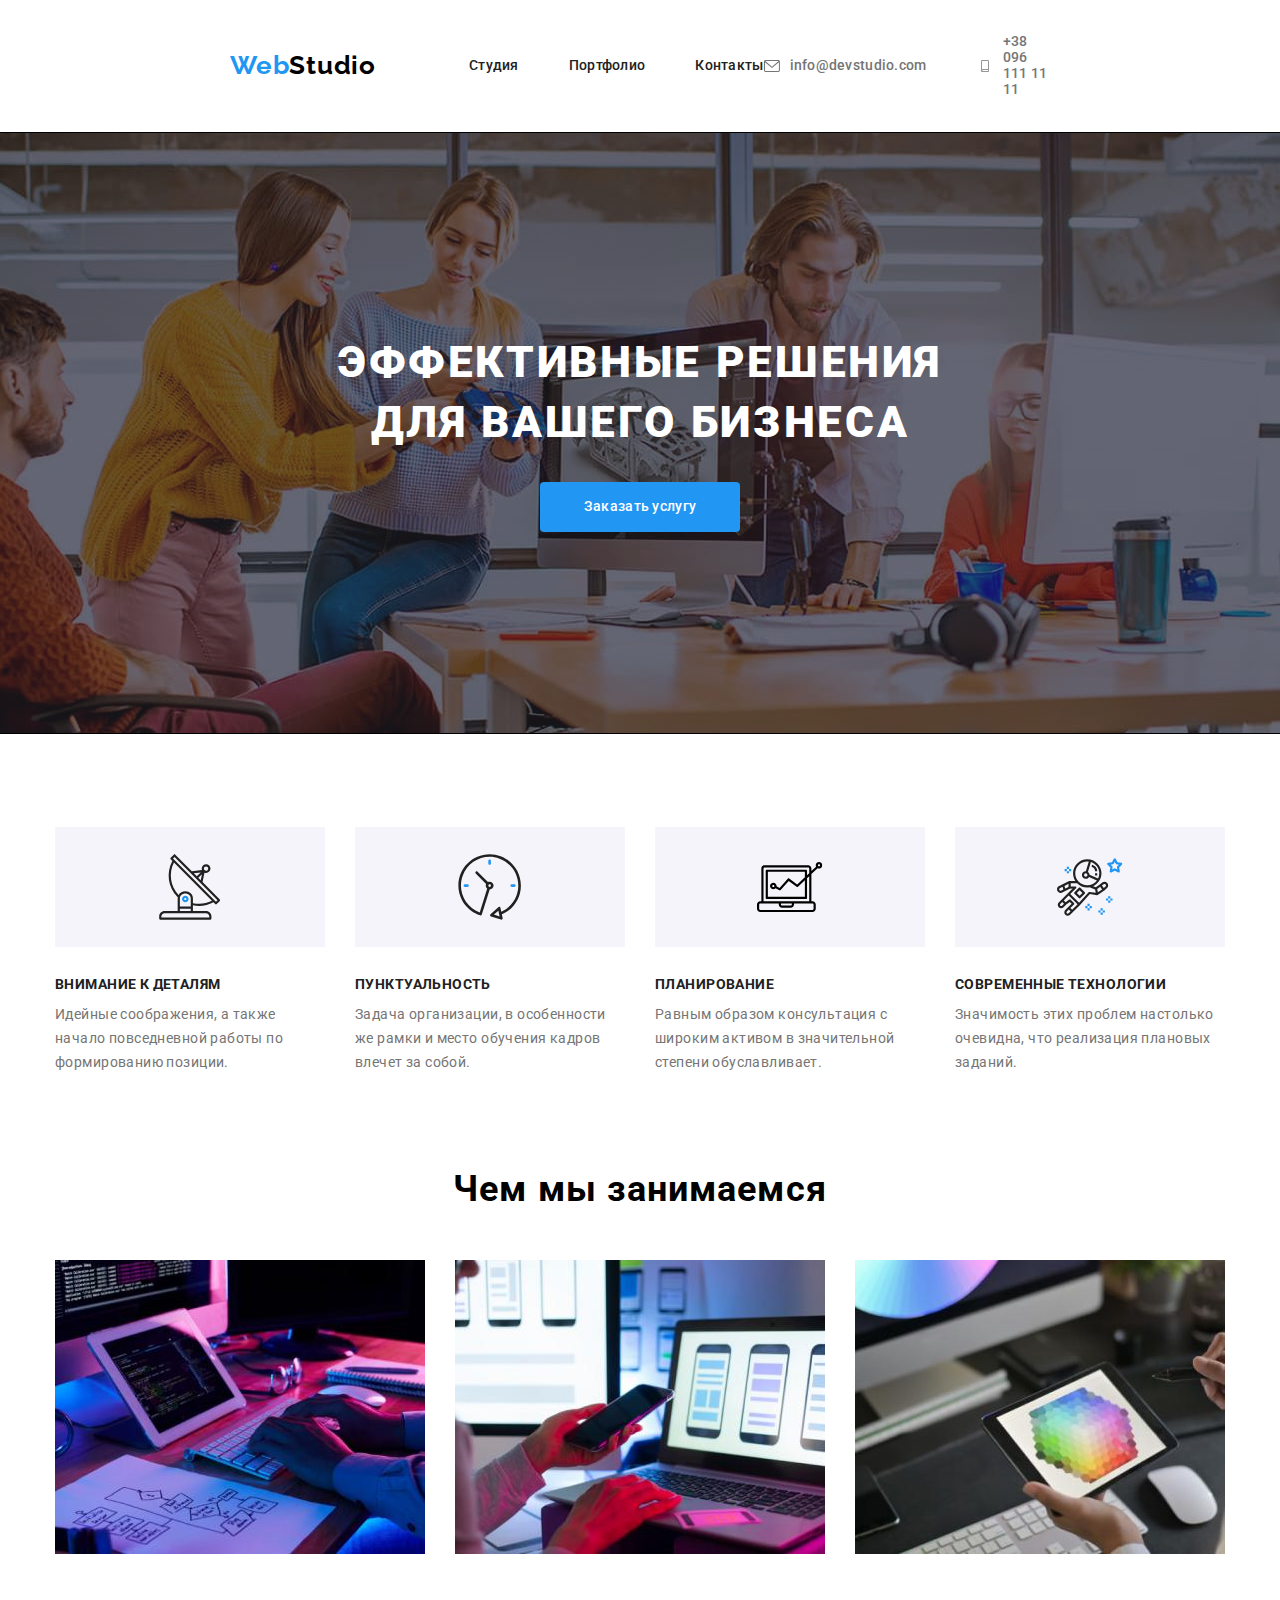
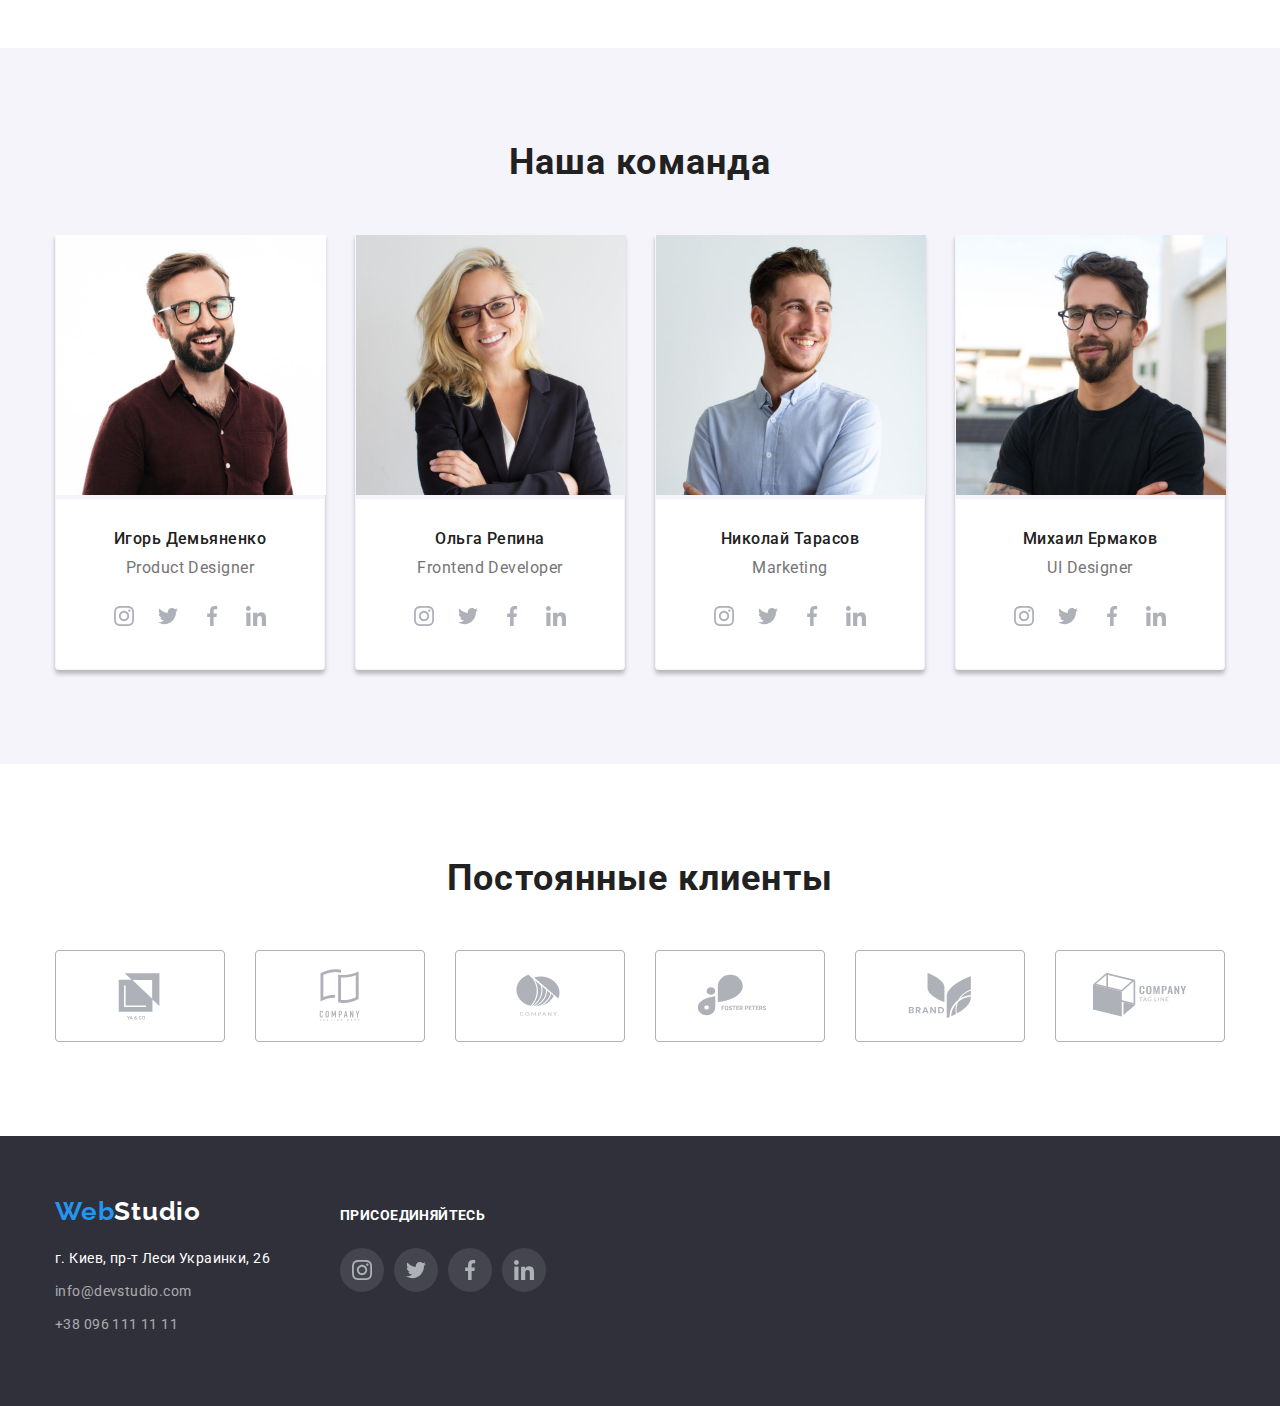
==== index.html @ 8569e3a6 "HW-4 first" ====
<!DOCTYPE html>
<html lang="ru">
<head>
    <meta charset="UTF-8">
    <meta http-equiv="X-UA-Compatible" content="IE=edge">
    <meta name="viewport" content="width=device-width, initial-scale=1.0">
    <title>Document</title>
    <link rel="preconnect" href="https://fonts.googleapis.com" />
    <link rel="preconnect" href="https://fonts.gstatic.com" crossorigin />
    <link
      href="https://fonts.googleapis.com/css2?family=Raleway:wght@700&family=Roboto:wght@400;500;700&display=swap"
      rel="stylesheet"
    />
   <link rel="preconnect" href="https://fonts.googleapis.com">
    <link rel="preconnect" href="https://fonts.gstatic.com" crossorigin>
    <link href="https://fonts.googleapis.com/css2?family=Roboto:wght@900&display=swap" rel="stylesheet">
     <link rel="stylesheet" href="https://cdnjs.cloudflare.com/ajax/libs/modern-normalize/1.1.0/modern-normalize.min.css"/>
    <link rel="stylesheet" href="./css/styles.css">
    
</head>

<body>

<!-- Шапка сайта-->

    <header class="header">
      <div class="conteiner header-main">
        <nav class="header-navigation">
        <a class="logo" href="./index.html">
          <span class="logo-span">Web</span>Studio
        </a>
        <ul class="list header-list">
          <li class="header-item">
            <a class="link header-link" href="">Студия</a>
          </li>
          <li class="header-item">
            <a class="link header-link" href="./portfolio.html">Портфолио</a>
          </li>
          <li class="header-item">
            <a class="link header-link" href="">Контакты</a>
          </li>
        </ul>
      </nav>

      <ul class="list list-link link-contacts">
        <li class="contacts-link">
          <a class="link link-mail" href="milto:info@devstudio.com">
          <div class="icon">
          <svg class="icon-link-mail" width="16" height="12" >
            <use href="./images/icons/symbol-defs.svg#icon-envelope-hover">
            </use>
          </svg>
          </div>
          info@devstudio.com
          </a>
        </li>
        <li class="contacts-link">
          <a class="link link-phone" href="tel:+380961111111">
          <div class="icon">
          <svg class="icon-link-phone" width="16" height="12">
            <use href="./images/icons/symbol-defs.svg#icon-smartphone1">
            </use>
          </svg>
          </div>
          +38 096 111 11 11
          </a>
        </li>
      </ul>
    </div>
    </header>

<!--Основная информация сайта-->
<main>
  
  <section class="hero-main"> 
    <div class=" conteiner">
    <h1 class="main-title">Эффективные решения</br> для вашего бизнеса</h1>
    <button type="button" class="hero-btn">Заказать услугу</button>
  </div>
  </section>
 
   
  <section class="conteiner-hero">
      <div class="conteiner"> 
        <ul class="list list-specification">
            <li class="item-specification">
              <div class="thumb">
                <svg class="item-specification-thumb" width="65.32" height="70">
                  <use href="./images/icons/symbol-defs.svg#icon-antenna-1">
                </use> 
                </svg>
              </div>
            <h3 class="title-specification">Внимание к деталям</h3>
            <p class="content-specification">Идейные соображения, а также начало повседневной работы по формированию позиции.</p>
            </li>
            <li class="item-specification">
              <div class="thumb">
                <svg class="item-specification-thumb" width="65.32" height="70">
                  <use href="./images/icons/symbol-defs.svg#icon-clock-1">
                </use> 
                </svg>
              </div>
            <h3 class="title-specification">Пунктуальность</h3>
            <p class="content-specification">Задача организации, в особенности же рамки и место обучения кадров влечет за собой.</p>
            </li>
            <li class="item-specification">
              <div class="thumb">
                <svg class="item-specification-thumb" width="65.32" height="70">
                  <use href="./images/icons/symbol-defs.svg#icon-Vector">
                </use> 
                </svg>
              </div>
            <h3 class="title-specification">Планирование</h3>
            <p class="content-specification">Равным образом консультация с широким активом в значительной степени обуславливает.</p>
            </li>
            <li class="item-specification"> 
              <div class="thumb">
                <svg class="item-specification-thumb" width="65.32" height="70">
                  <use href="./images/icons/symbol-defs.svg#icon-astronaut-1">
                </use> 
                </svg>
              </div>
            <h3 class="title-specification">Современные технологии</h3>
            <p class="content-specification">Значимость этих проблем настолько очевидна, что реализация плановых заданий.</p>
            </li>
        </ul>
        </div>
    </section>
      
    <section class="conteiner-work">
      <div class="conteiner">
        <h2 class="hero-title-work">Чем мы занимаемся</h2>
        <ul class="list list-work">
            <li class="list-work-foto">
            <img src="./images/works 1 (1).jpg" 
            alt="фото работы на компьютере"
            width="370"
            height="294">
            </li>
            <li class="list-work-foto">
            <img src="./images/works 2.jpg" 
            alt="фото работы на ноутбуке"
             width="370"
            height="294">
            </li>
            <li class="list-work-foto">
            <img src="./images/works 3.jpg" alt="фото работы на планшете"
             width="370"
            height="294">
            </li>
        </ul>
      </div>
    </section>
    
      <section class="conteiner-team">
      <div class="conteiner">
        <h2 class="title-team">Наша команда</h2>
        <ul class="list list-team">
            <li class="card-mamber"><img src="./images/team/team card 1.jpg" 
                alt="фото сотрудника компании" 
                width="270" 
                height="260">
            <div class="footer-card">
                <h3 class="name-mamber">Игорь Демьяненко</h3>
                <p lang="en" class="position-mamber">Product Designer</p>
                 
                <ul class="list social-team-list">
                  <li class="social-team-item">
                    <a href="" class="link mamber-social-link">
                      <svg class="mamber-social-icon" width="20" height="20">
                        <use href="./images/icons/symbol-defs.svg#icon-instagram-2">
                        </use>
                      </svg>
                    </a>
                  </li>
                <li class="social-team-item">
                    <a href="" class="link mamber-social-link">
                      <svg class="mamber-social-icon" width="20" height="20">
                        <use href="./images/icons/symbol-defs.svg#icon-twitter-1">
                        </use>
                      </svg>
                    </a>
                  </li>
                  <li class="social-team-item">
                    <a href="" class="link mamber-social-link">
                      <svg class="mamber-social-icon" width="20" height="20">
                        <use href="./images/icons/symbol-defs.svg#icon-facebook-1">
                        </use>
                      </svg>
                    </a>
                  </li>
                  <li class="social-team-item">
                    <a href="" class="link mamber-social-link">
                      <svg class="mamber-social-icon" width="20" height="20">
                        <use href="./images/icons/symbol-defs.svg#icon-linkedin-1">
                        </use>
                      </svg>
                    </a>
                  </li>
                </ul>
              </div>

            </li>
            <li class="card-mamber"><img src="./images/team/team card 2.jpg" 
                alt="фото сотрудника компании" 
                width="270" 
                height="260">
                <div class="footer-card">
                <h3 class="name-mamber">Ольга Репина</h3>
                <p lang="en" class="position-mamber">Frontend Developer</p>
              <ul class="list social-team-list">
                  <li class="social-team-item">
                    <a href="" class="link mamber-social-link">
                      <svg class="mamber-social-icon" width="20" height="20">
                        <use href="./images/icons/symbol-defs.svg#icon-instagram-2">
                        </use>
                      </svg>
                    </a>
                  </li>
                <li class="social-team-item">
                    <a href="" class="link mamber-social-link">
                      <svg class="mamber-social-icon" width="20" height="20">
                        <use href="./images/icons/symbol-defs.svg#icon-twitter-1">
                        </use>
                      </svg>
                    </a>
                  </li>
                  <li class="social-team-item">
                    <a href="" class="link mamber-social-link">
                      <svg class="mamber-social-icon" width="20" height="20">
                        <use href="./images/icons/symbol-defs.svg#icon-facebook-1">
                        </use>
                      </svg>
                    </a>
                  </li>
                  <li class="social-team-item">
                    <a href="" class="link mamber-social-link">
                      <svg class="mamber-social-icon" width="20" height="20">
                        <use href="./images/icons/symbol-defs.svg#icon-linkedin-1">
                        </use>
                      </svg>
                    </a>
                  </li>
                </ul>  
              </div>
            </li>
            <li  class="card-mamber"><img src="./images/team/team card 3.jpg" 
                alt="фото сотрудника компании" 
                width="270" 
                height="260">
                <div class="footer-card">
                <h3 class="name-mamber">Николай Тарасов</h3>
                <p lang="en" class="position-mamber">Marketing</p>
                <ul class="list social-team-list">
                  <li class="social-team-item">
                    <a href="" class="link mamber-social-link">
                      <svg class="mamber-social-icon" width="20" height="20">
                        <use href="./images/icons/symbol-defs.svg#icon-instagram-2">
                        </use>
                      </svg>
                    </a>
                  </li>
                <li class="social-team-item">
                    <a href="" class="link mamber-social-link">
                      <svg class="mamber-social-icon" width="20" height="20">
                        <use href="./images/icons/symbol-defs.svg#icon-twitter-1">
                        </use>
                      </svg>
                    </a>
                  </li>
                  <li class="social-team-item">
                    <a href="" class="link mamber-social-link">
                      <svg class="mamber-social-icon" width="20" height="20">
                        <use href="./images/icons/symbol-defs.svg#icon-facebook-1">
                        </use>
                      </svg>
                    </a>
                  </li>
                  <li class="social-team-item">
                    <a href="" class="link mamber-social-link">
                      <svg class="mamber-social-icon" width="20" height="20">
                        <use href="./images/icons/symbol-defs.svg#icon-linkedin-1">
                        </use>
                      </svg>
                    </a>
                  </li>
                </ul>
                </div>
            </li>
            <li class="card-mamber"><img src="./images/team/team card 4.jpg" 
                alt="фото сотрудника компании" 
                width="270" 
                height="260">
                <div class="footer-card">
                <h3 class="name-mamber">Михаил Ермаков</h3>
                <p lang="en" class="position-mamber">UI Designer</p>
                <ul class="list social-team-list">
                  <li class="social-team-item">
                    <a href="" class="link mamber-social-link">
                      <svg class="mamber-social-icon" width="20" height="20">
                        <use href="./images/icons/symbol-defs.svg#icon-instagram-2">
                        </use>
                      </svg>
                    </a>
                  </li>
                <li class="social-team-item">
                    <a href="" class="link mamber-social-link">
                      <svg class="mamber-social-icon" width="20" height="20">
                        <use href="./images/icons/symbol-defs.svg#icon-twitter-1">
                        </use>
                      </svg>
                    </a>
                  </li>
                  <li class="social-team-item">
                    <a href="" class="link mamber-social-link">
                      <svg class="mamber-social-icon" width="20" height="20">
                        <use href="./images/icons/symbol-defs.svg#icon-facebook-1">
                        </use>
                      </svg>
                    </a>
                  </li>
                  <li class="social-team-item">
                    <a href="" class="link mamber-social-link">
                      <svg class="mamber-social-icon" width="20" height="20">
                        <use href="./images/icons/symbol-defs.svg#icon-linkedin-1">
                        </use>
                      </svg>
                    </a>
                  </li>
                </ul>
                </div>
            </li>
        </ul>
      </div>
     </section>

     <section class="clients">
       <div class="conteiner">
         <h2 class="title-clients">Постоянные клиенты</h2>
         <ul class="list list-clients">

           <li class="link card-client">
             <a href="" class="item-client">
             <svg class="logo-client" width="106" height="60">
               <use href="/images/icons/symbol-defs.svg#icon-Logo">

               </use>
             </svg>
             </a>
           </li>
           <li class="link card-client">
             <a href="" class="item-client">
             <svg class="logo-client" width="106" height="60">
               <use href="/images/icons/symbol-defs.svg#icon-Logo-1">

               </use>
             </svg>
             </a>
           </li>
           <li class="link card-client">
             <a href="" class="item-client">
             <svg class="logo-client" width="106" height="60">
               <use href="/images/icons/symbol-defs.svg#icon-Logo-2">

               </use>
             </svg>
             </a>
           </li>
           <li class="link card-client">
             <a href="" class="item-client">
             <svg class="logo-client" width="106" height="60">
               <use href="/images/icons/symbol-defs.svg#icon-Logo-3">

               </use>
             </svg>
             </a>
           </li>
           <li class="link card-client">
             <a href="" class="item-client">
             <svg class="logo-client" width="106" height="60">
               <use href="/images/icons/symbol-defs.svg#icon-Logo-4">

               </use>
             </svg>
             </a>
           </li>
           <li class="link card-client">
             <a href="" class="item-client">
             <svg class="logo-client" width="106" height="60">
               <use href="/images/icons/symbol-defs.svg#icon-Logo-5">

               </use>
             </svg>
             </a>
           </li>

         </ul>
       </div>
       
     </section>
  
    </main>

     <footer class="conteiner-footer">
    <div class="conteiner footer-main">
      <div class="conteiner-footer-inform">
          <a class="logo logo-footer" href="./index.html">
            <span class="logo-span">Web</span>Studio
          </a>

          <address class="address">г. Киев, пр-т Леси Украинки, 26</address>
          <ul class="list list-link list-link-footer">
            <li>
              <a class="link footer-link" href="milto:info@devstudio.com"
                >info@devstudio.com</a
              >
            </li>
            <li>
              <a class="link footer-link" href="tel:+380961111111"
                >+38 096 111 11 11</a
              >
            </li>
          </ul>
          </div>
          <div class="conteiner-footer-social-links">
          <h2 class="title-social-links">присоединяйтесь</h2>
          <ul class="list social-list-footer">
                  <li class="social-footer-item">
                    <a href="" class="link footer-social-link">
                      <svg class="footer-social-icon" width="20" height="20">
                        <use href="./images/icons/symbol-defs.svg#icon-instagram-2">
                        </use>
                      </svg>
                    </a>
                  </li>
                <li class="social-footer-item">
                    <a href="" class="link footer-social-link">
                      <svg class="footer-social-icon" width="20" height="20">
                        <use href="./images/icons/symbol-defs.svg#icon-twitter-1">
                        </use>
                      </svg>
                    </a>
                  </li>
                  <li class="social-footer-item">
                    <a href="" class="link footer-social-link">
                      <svg class="footer-social-icon" width="20" height="20">
                        <use href="./images/icons/symbol-defs.svg#icon-facebook-1">
                        </use>
                      </svg>
                    </a>
                  </li>
                  <li class="social-footer-item">
                    <a href="" class="link footer-social-link">
                      <svg class="footer-social-icon" width="20" height="20">
                        <use href="./images/icons/symbol-defs.svg#icon-linkedin-1">
                        </use>
                      </svg>
                    </a>
                  </li>
                </ul>
          </div>
      </div>
 </footer>
</body>
</html>
---- css/styles.css ----
:root {
  --main-title-color: #ffffff;
  --second-title-color: #212121;
  --main-text-color: #757575;
  --second-text-color: rgba(255, 255, 255, 0.6);
  --third-text-color: #212121;
  --accent-color: #2196f3;
  --first-btn-color: #2196f3;
  --second-btn-color: #ffffff;
  --third-btn-color: #212121;
  --background-btn: #f5f4fa;
  --header-text-color: #ffffff;
  --header-second-text-color: #212121;
  --header-third-text-color: #757575;
  --footer-text-color: #ffffff;
  --footer-second-link-color: rgba(255, 255, 255, 0.6);
  --header-mail-color: #2196f3;
  --logo-color: #000000;
  --logo-color-footer: #fff;
  --logo-span-color: #2196f3;
  --link-color: #212121;
  --second-link-color: #757575;
  --link-accent: #2196f3;
  --border-color-head: #ececec;
  --background-color-footer: #2f303a;
  --background-color-team: #f5f4fa;
  --link-color-second: #afb1b8;
}
body {
  font-family: Roboto, sans-serif;
  margin: 0;
}

P h1,
h2,
h3,
h4,
h5,
h6 {
  margin: 0;
}

.list {
  list-style: none;
  text-decoration: none;
  margin: 0;
  padding: 0;
}

.conteiner {
  width: 1200px;
  padding-left: 15px;
  padding-right: 15px;

  margin-left: auto;
  margin-right: auto;
  padding-top: -94px;
  padding-bottom: -94px;
}

.list-btn {
  display: flex;
  align-items: center;
  justify-content: center;
  margin-bottom: 50px;
}

.list-btn .title-btn + .title-btn {
  margin-left: 8px;
}

.link {
  text-decoration: none;
  font-weight: 500;
  font-size: 14px;
  line-height: 1.14;
  letter-spacing: 0.02em;
  color: var(--second-link-color);
  cursor: pointer;
}

.link:hover,
.link:focus {
  color: var(--link-accent);
}

.header {
  display: flex;
  padding: 24px 215px;
  border-bottom: 1px solid var(--border-color-head);
}

.header-main {
  display: flex;
  align-items: center;
  justify-content: space-around;
}

.link-contacts {
  display: inline-flex;

  align-items: center;
  margin-left: auto;

  font-weight: 500;
  font-size: 14px;
  line-height: 1.14;
  letter-spacing: 0.02em;
  color: var(--second-link-color);
}

.contacts-link {
  display: flex;
  padding-top: 10px;
  padding-bottom: 10px;
}
.link-contacts .contacts-link + .contacts-link {
  margin-left: 50px;
}

.icon {
  display: flex;
  margin-right: 10px;
  align-items: center;
  justify-content: center;
}

.link-mail {
  display: flex;
  align-items: center;
  justify-content: center;
}

.link-mail:hover,
.link-mail:focus {
  color: var(--accent-color);
}

.icon-link-mail:hover,
.icon-link-mail:focus {
  color: var(--link-accent);
}
.icon-link-mail {
  display: flex;
  align-items: center;
  justify-content: center;
  fill: currentColor;
}

.link-phone {
  display: flex;
  align-items: center;
  justify-content: center;
}

.link-phone:hover,
.link-phone:focus {
  color: var(--accent-color);
}

.icon-link-phone {
  display: flex;
  align-items: center;
  justify-content: center;
  fill: currentColor;
}

.icon-link-phone:hover,
.icon-link-phone:focus {
  fill: var(--link-accent);
}

.header-navigation {
  display: flex;
  align-items: center;
  justify-content: center;

  text-decoration: none;
  font-weight: 700;
  font-size: 26px;
  line-height: 1.19;
  letter-spacing: 0.03em;
  color: var(--header-second-text-color);
}

.logo {
  font-family: Raleway;
  text-decoration: none;
  margin-right: 93px;
  margin-left: 0;
  font-weight: 700;
  font-size: 26px;
  line-height: 1.19;
  letter-spacing: 0.03em;
  color: var(--logo-color);
}
.logo-span {
  font-family: Raleway;
  text-decoration: none;
  font-weight: bold;
  font-size: 26px;
  line-height: 31px;
  letter-spacing: 0.03em;
  color: var(--logo-span-color);
}

.header-list {
  display: flex;
}

.header-list .header-item + .header-item {
  margin-left: 50px;
}
.header-item:last-child {
  margin-right: 0;
}

.header-link {
  display: block;
  font-weight: 500;
  font-size: 14px;
  line-height: 1.14;
  letter-spacing: 0.02em;
  padding-bottom: 10px;
  padding-top: 10px;

  color: var(--link-color);
}

.hero-main {
  max-width: 1600px;
  height: 600px;
  margin-left: auto;
  margin-right: auto;
  outline: 1px solid black;
  background-image: linear-gradient(
      to right,
      rgba(47, 48, 58, 0.4),
      rgba(47, 48, 58, 0.4)
    ),
    url("../images/Img.jpg");
  background-repeat: no-repeat;
  background-size: cover;
  background-position: center;
  background-color: rgba(47, 48, 58, 0.4);

  text-align: center;
  justify-content: center;
  padding-top: 200px;
  padding-bottom: 200px;
}
.main-title {
  margin-top: 0;
  margin-bottom: 30px;

  font-weight: 900;
  font-size: 44px;
  line-height: 1.36;
  text-align: center;
  letter-spacing: 0.06em;
  text-transform: uppercase;
  color: var(--main-title-color);
}

.hero-btn {
  display: inline-block;
  justify-content: center;
  border-radius: 4px;
  padding: 10px 32px;
  min-width: 200px;
  min-height: 50px;
  justify-content: center;
  border: 1px solid transparent;
  text-align: center;

  font-weight: 500;
  font-size: 14px;
  line-height: 1.14;
  letter-spacing: 0.02em;
  color: var(--second-btn-color);
  background-color: var(--first-btn-color);
}
.conteiner-hero {
  padding-top: 94px;
  padding-bottom: 94px;
  margin: 0;
}

.list-specification {
  display: flex;
  margin: 0;
}
.list-specification .item-specification + .item-specification {
  margin-left: 30px;
}

.item-specification {
  display: block;
  width: 270px;

  margin: 0;
  padding: 0;
}

.thumb {
  width: 270px;
  height: 120px;
  background-color: #f5f4fa;
  margin-bottom: 30px;
}

.thumb > .item-specification-thumb {
  margin: 25px 102.34px;
  object-position: center;
}

.conteiner-work {
  display: block;
  text-align: center;
  padding-bottom: 94px;
  padding-left: 0;
  padding-right: 0;
}

.hero-title-work {
  font-style: normal;
  font-weight: bold;
  font-size: 36px;
  line-height: 1.16;
  text-align: center;
  letter-spacing: 0.03em;

  padding: 0;
  margin-top: 0;
  margin-bottom: 50px;
}

.list-work {
  display: flex;
  margin: 0;
  justify-content: space-between;
}
.list-work-foto {
  display: flex;
  width: 370px;
}

.list-work .list-work-foto + .list-work-foto {
  margin-left: 30px;
}

.title-btn-portfolio {
  display: inline-block;
  border-radius: 4px;
  padding: 6px 22px;

  font-family: inherit;
  font-style: normal;
  font-weight: 500;
  font-size: 16px;
  line-height: 1.62;
  text-align: center;
  letter-spacing: 0.03em;
  color: var(--third-btn-color);
  background-color: var(--background-btn);
  border: 1px solid transparent;
  cursor: pointer;
}

.title-btn-portfolio:hover,
.title-btn-portfolio:focus {
  color: var(--second-btn-color);
  background-color: var(--first-btn-color);
  box-shadow: 0px 4px 4px rgba(0, 0, 0, 0.25);
}

.title-specification {
  margin: 0;
  padding-top: 0;
  margin-bottom: 10px;

  font-weight: 700;
  font-size: 14px;
  line-height: 1.14;
  letter-spacing: 0.03em;
  text-transform: uppercase;
  color: var(--third-text-color);
}

.content-specification {
  margin: 0;
  padding: 0;

  font-size: 14px;
  line-height: 1.71;
  letter-spacing: 0.03em;
  color: var(--main-text-color);
}

.conteiner-team {
  margin: 0;
  padding-top: 94px;
  padding-bottom: 94px;
  background-color: var(--background-color-team);
}

.title-team {
  margin-bottom: 50px;
  margin-top: 0;

  font-weight: bold;
  font-size: 36px;
  line-height: 1.16;
  text-align: center;
  letter-spacing: 0.03em;
  color: var(--second-title-color);
}

.list-team {
  display: flex;
  justify-content: center;
  margin: 0;
  padding: 0;
}

.card-mamber {
  width: 270px;

  border: 1px solid transparent;
  border-radius: 0px 0px 4px 4px;
  box-shadow: 0px 4px 4px rgba(0, 0, 0, 0.25);
}

.list-team .card-mamber + .card-mamber {
  margin-left: 30px;
}
.footer-card {
  flex-grow: 1;
  margin: 0;
  padding-top: 30px;
  padding-bottom: 30px;
  border: 1px solid transparent;
  background-color: #fff;
}

.name-mamber {
  margin: 0;

  padding-bottom: 10px;
  padding-left: auto;

  font-weight: 500;
  font-size: 16px;
  line-height: 1.18;
  text-align: center;
  letter-spacing: 0.03em;
  color: var(--second-title-color);
}

.position-mamber {
  margin: 0;

  font-weight: normal;
  font-size: 16px;
  line-height: 1.18;
  text-align: center;
  letter-spacing: 0.03em;
  color: var(--main-text-color);
}

.social-team-list {
  display: flex;
  align-items: center;
  justify-content: center;
  margin-top: 16px;
}

.social-team-item {
  width: 44px;
  height: 44px;
  display: flex;
}

.mamber-social-link {
  width: 100%;
  height: 100%;
  border-radius: 50%;
  /* background-color: violet; */
  display: flex;
  align-items: center;
  justify-content: center;
}
.mamber-social-icon {
  display: flex;
  fill: var(--link-color-second);
}

.mamber-social-link:hover,
.mamber-social-link:focus {
  background-color: #2196f3;
}
.mamber-social-link:hover .mamber-social-icon,
.mamber-social-link:focus .mamber-social-icon {
  fill: #fff;
}

.clients {
  margin: 0;
  padding-top: 94px;
  padding-bottom: 94px;
}

.title-clients {
  margin-bottom: 50px;
  margin-top: 0;

  font-weight: bold;
  font-size: 36px;
  line-height: 1.16;
  text-align: center;
  letter-spacing: 0.03em;
  color: var(--second-title-color);
}

.list-clients {
  display: flex;
  justify-content: center;
  margin: 0;
  padding: 0;
}

.card-client {
  display: flex;
  justify-content: center;
  align-items: center;
  width: 170px;
  height: 92px;
}

.card-client + .card-client {
  margin-left: 30px;
}
.item-client {
  display: flex;
  width: 100%;
  height: 100%;
  align-items: center;
  justify-content: center;
  border: 1px solid #afb1b8;
  border-radius: 4px;
}

.logo-client {
  fill: var(--link-color-second);
}

.item-client:hover,
.item-client:focus {
  border-color: var(--accent-color);
}

.item-client:hover .logo-client,
.item-client:focus .logo-client {
  fill: var(--accent-color);
}

.conteiner-footer {
  display: flex;
  background-color: var(--background-color-footer);
  padding-top: 60px;
  padding-bottom: 60px;
  margin-left: 0;
  margin-right: 0;
}

.footer-main {
  display: flex;
  align-items: baseline;
}

.conteiner-footer-inform {
  display: block;
  padding: 0;
  margin: 0;
}

.logo-footer {
  display: inline-flex;
  color: var(--logo-color-footer);
  margin: 0;
  margin-bottom: 20px;
}

.address {
  display: flex;
  padding-bottom: 9px;

  font-style: normal;
  font-weight: normal;
  font-size: 14px;
  line-height: 1.71;
  letter-spacing: 0.03em;
  color: var(--footer-text-color);
}

.list-link-footer {
  display: block;
}

.footer-link {
  display: block;
  margin-bottom: 9px;
  font-weight: normal;
  font-size: 14px;
  line-height: 1.71;
  letter-spacing: 0.03em;
  color: var(--footer-second-link-color);
  background-color: #2f303a;
}

.conteiner-footer-social-links {
  display: block;
  padding: 0;
  margin: 0;
  margin-left: 70px;
}

.title-social-links {
  margin-bottom: 20px;

  font-weight: bold;
  font-size: 14px;
  line-height: 1.71;
  letter-spacing: 0.03em;
  text-transform: uppercase;
  color: var(--footer-text-color);
}

.social-list-footer {
  display: flex;
  align-items: center;
  justify-content: center;
}

.social-footer-item {
  width: 44px;
  height: 44px;
  display: flex;
}

.social-footer-item + .social-footer-item {
  margin-left: 10px;
}

.footer-social-link {
  width: 100%;
  height: 100%;
  border-radius: 50%;
  background-color: rgba(68, 69, 78, 1);
  display: flex;
  align-items: center;
  justify-content: center;
}
.footer-social-icon {
  display: flex;
  fill: var(--link-color-second);
}

.footer-social-link:hover,
.footer-social-link:focus {
  background-color: #2196f3;
}
.footer-social-link:hover .footer-social-icon,
.footer-social-link:focus .footer-social-icon {
  fill: #fff;
}

/* Portfolio hero */

.conteiner-hero-portfolio {
  padding-top: 94px;
  padding-bottom: 94px;
}

.visually-hidden {
  position: absolute;
  clip: rect(0 0 0 0);
  width: 1px;
  height: 1px;
  margin: -1px;
  border: 0;
  padding: 0;
  overflow: hidden;
}

.hero-portfolio {
  display: flex;
  flex-wrap: wrap;
}

.conteiner-portfolio-cards {
  display: flex;
  flex-wrap: wrap;
  margin-top: 94px;
  margin-bottom: 94px;
  margin-left: auto;
  margin-right: auto;
}

.list-portfolio {
  display: flex;
  flex-wrap: wrap;
  padding-left: auto;
  padding-right: auto;
}

.cards-portfolio {
  display: flex;
  flex-direction: column;
  width: calc ((100%-60px)/3);

  margin-top: 30px;
  margin-right: 30px;
  margin-bottom: 0;
  cursor: pointer;
}

.cards-portfolio:nth-child(-n + 3) {
  margin-top: 0;
}
.cards-portfolio:nth-child(3n) {
  margin-right: 0;
}

.cards-portfolio > .card-portfolio-footer {
  flex-grow: 1;
  margin-top: 0;
  padding-left: 24px;
  padding-right: 24px;
  padding-top: 20px;
  padding-bottom: 20px;
  border: 1px solid var(--border-color-head);
  border-top: transparent;
}

.cards-portfolio:hover {
  box-shadow: 0px 4px 4px rgba(0, 0, 0, 0.25);
}

.title-work {
  margin-bottom: 0;
  margin-top: 0;

  font-weight: 700;
  font-size: 18px;
  line-height: 2;
  letter-spacing: 0.06em;
  color: var(--second-title-color);
}

.name-work {
  margin-top: 0;
  margin-bottom: 0;
  font-weight: normal;
  font-size: 16px;
  line-height: 1.87;
  letter-spacing: 0.03em;
  color: var(--main-text-color);
}
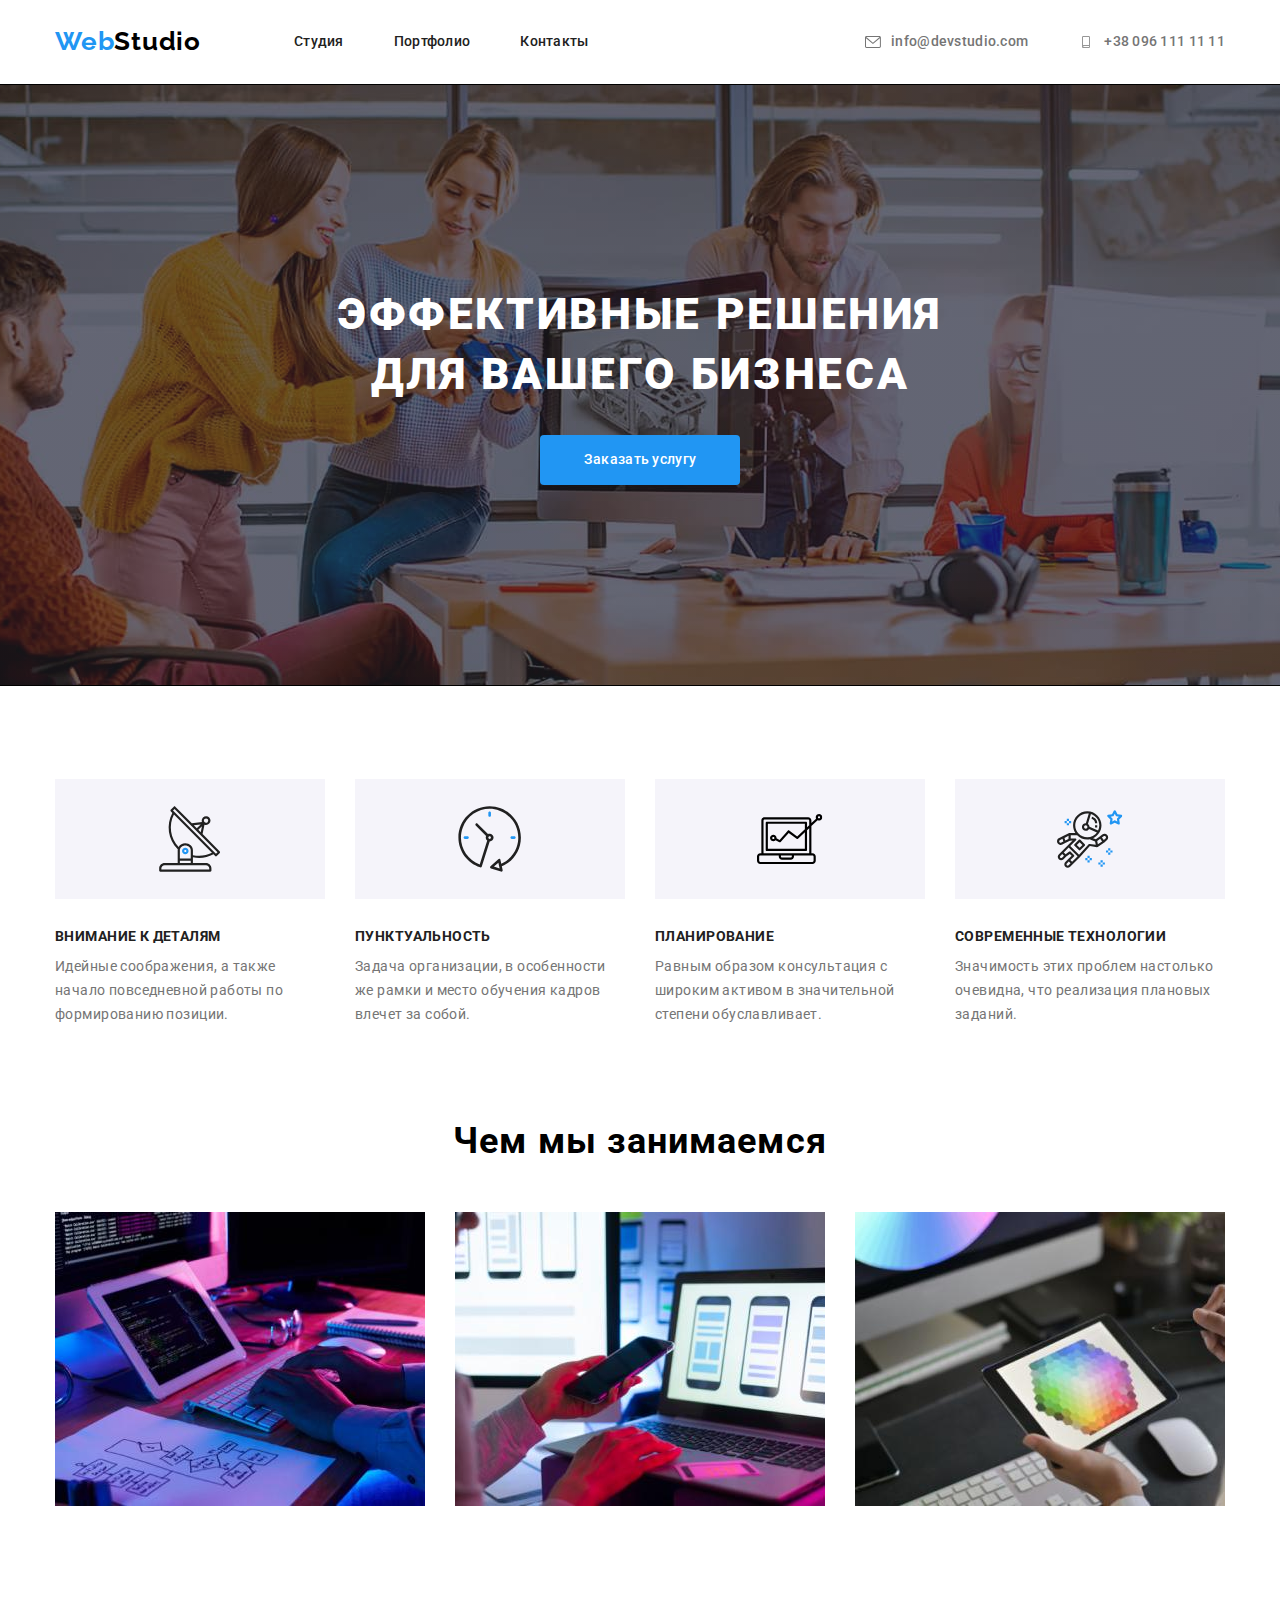
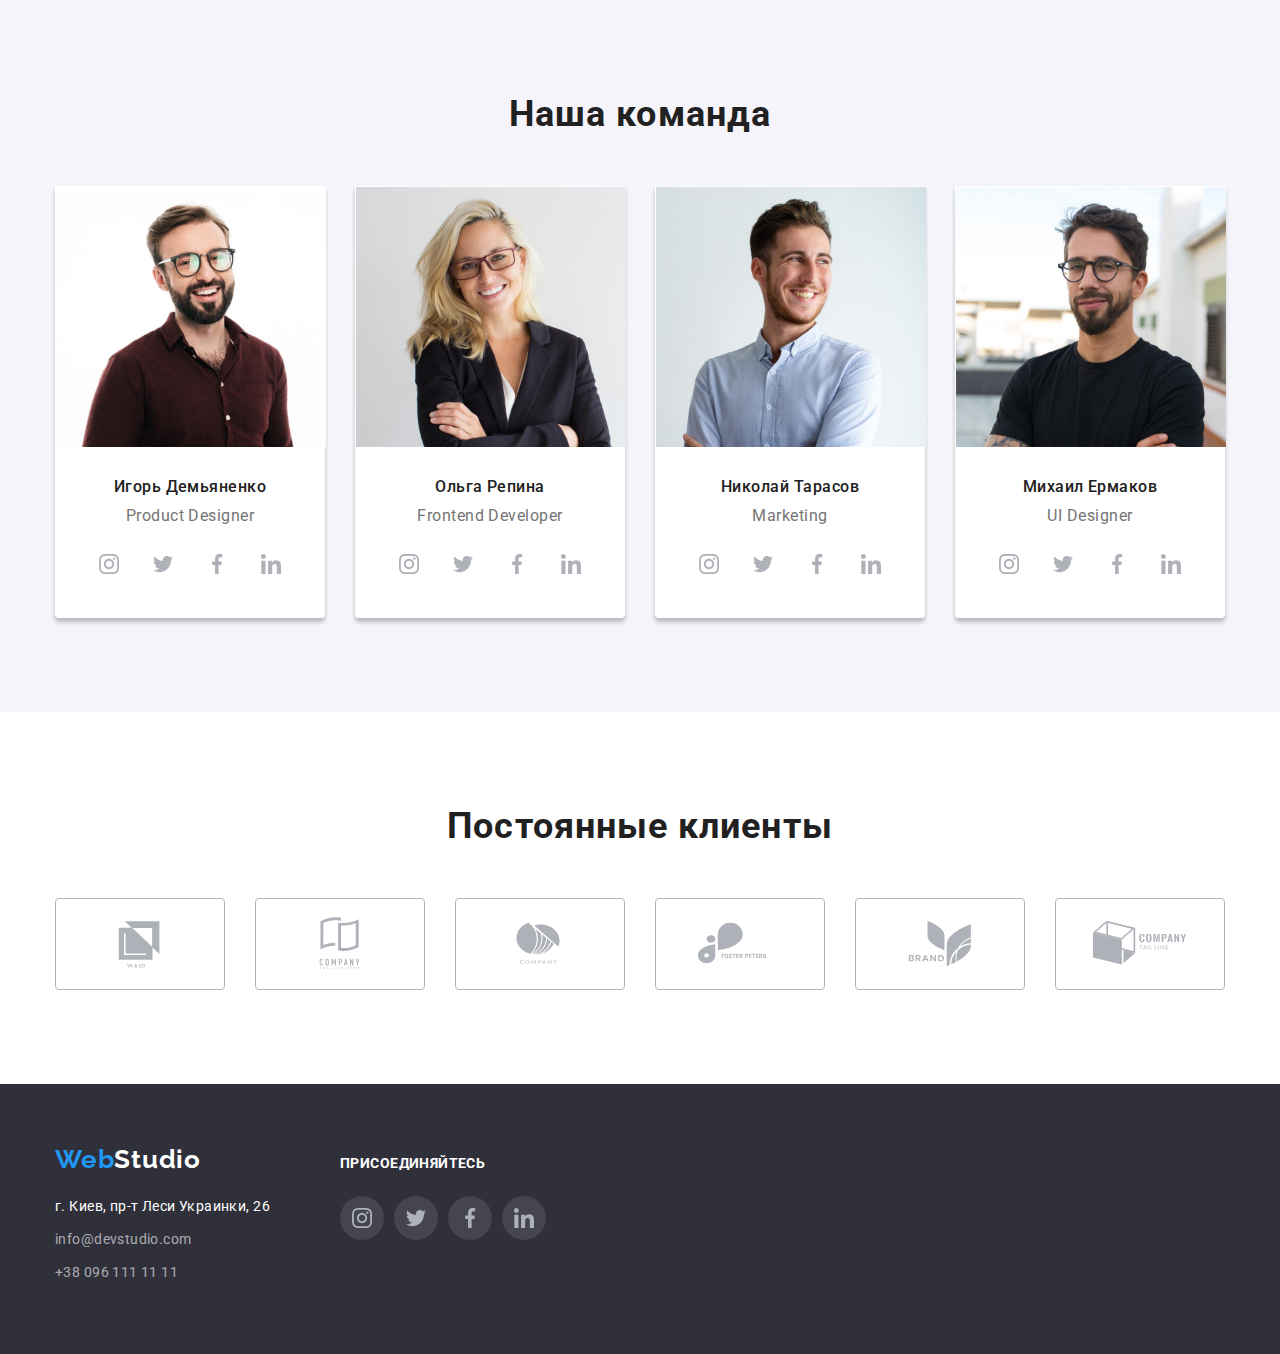
==== commit 766377aa: "add amendments" ====
--- a/index.html
+++ b/index.html
@@ -26,12 +26,12 @@
     <header class="header">
       <div class="conteiner header-main">
         <nav class="header-navigation">
-        <a class="logo" href="./index.html">
+        <a class="logo" href="">
           <span class="logo-span">Web</span>Studio
         </a>
         <ul class="list header-list">
           <li class="header-item">
-            <a class="link header-link" href="">Студия</a>
+            <a class="link header-link" href="./index.html">Студия</a>
           </li>
           <li class="header-item">
             <a class="link header-link" href="./portfolio.html">Портфолио</a>
@@ -156,7 +156,7 @@
       <div class="conteiner">
         <h2 class="title-team">Наша команда</h2>
         <ul class="list list-team">
-            <li class="card-mamber"><img src="./images/team/team card 1.jpg" 
+            <li class="card-mamber"><img class="foto-mamber" src="./images/team/team card 1.jpg" 
                 alt="фото сотрудника компании" 
                 width="270" 
                 height="260">
@@ -201,7 +201,7 @@
               </div>
 
             </li>
-            <li class="card-mamber"><img src="./images/team/team card 2.jpg" 
+            <li class="card-mamber"><img class="foto-mamber" src="./images/team/team card 2.jpg" 
                 alt="фото сотрудника компании" 
                 width="270" 
                 height="260">
@@ -244,7 +244,7 @@
                 </ul>  
               </div>
             </li>
-            <li  class="card-mamber"><img src="./images/team/team card 3.jpg" 
+            <li  class="card-mamber"><img class="foto-mamber" src="./images/team/team card 3.jpg" 
                 alt="фото сотрудника компании" 
                 width="270" 
                 height="260">
@@ -287,7 +287,7 @@
                 </ul>
                 </div>
             </li>
-            <li class="card-mamber"><img src="./images/team/team card 4.jpg" 
+            <li class="card-mamber"><img class="foto-mamber"  src="./images/team/team card 4.jpg" 
                 alt="фото сотрудника компании" 
                 width="270" 
                 height="260">
--- a/css/styles.css
+++ b/css/styles.css
@@ -86,7 +86,7 @@
 
 .header {
   display: flex;
-  padding: 24px 215px;
+  padding: 24px 25px;
   border-bottom: 1px solid var(--border-color-head);
 }
 
@@ -307,6 +307,10 @@
   height: 120px;
   background-color: #f5f4fa;
   margin-bottom: 30px;
+
+  display: flex;
+  justify-content: center;
+  align-items: center;
 }
 
 .thumb > .item-specification-thumb {
@@ -429,18 +433,24 @@
   border: 1px solid transparent;
   border-radius: 0px 0px 4px 4px;
   box-shadow: 0px 4px 4px rgba(0, 0, 0, 0.25);
+  background-color: #fff;
 }
 
 .list-team .card-mamber + .card-mamber {
   margin-left: 30px;
 }
+.foto-mamber {
+  display: block;
+  min-width: 100%;
+  height: auto;
+}
+
 .footer-card {
   flex-grow: 1;
   margin: 0;
   padding-top: 30px;
   padding-bottom: 30px;
   border: 1px solid transparent;
-  background-color: #fff;
 }
 
 .name-mamber {
@@ -479,6 +489,9 @@
   width: 44px;
   height: 44px;
   display: flex;
+}
+.social-team-item + .social-team-item {
+  margin-left: 10px;
 }
 
 .mamber-social-link {
@@ -490,6 +503,7 @@
   align-items: center;
   justify-content: center;
 }
+
 .mamber-social-icon {
   display: flex;
   fill: var(--link-color-second);
@@ -530,7 +544,7 @@
 }
 
 .card-client {
-  display: flex;
+  display: block;
   justify-content: center;
   align-items: center;
   width: 170px;
